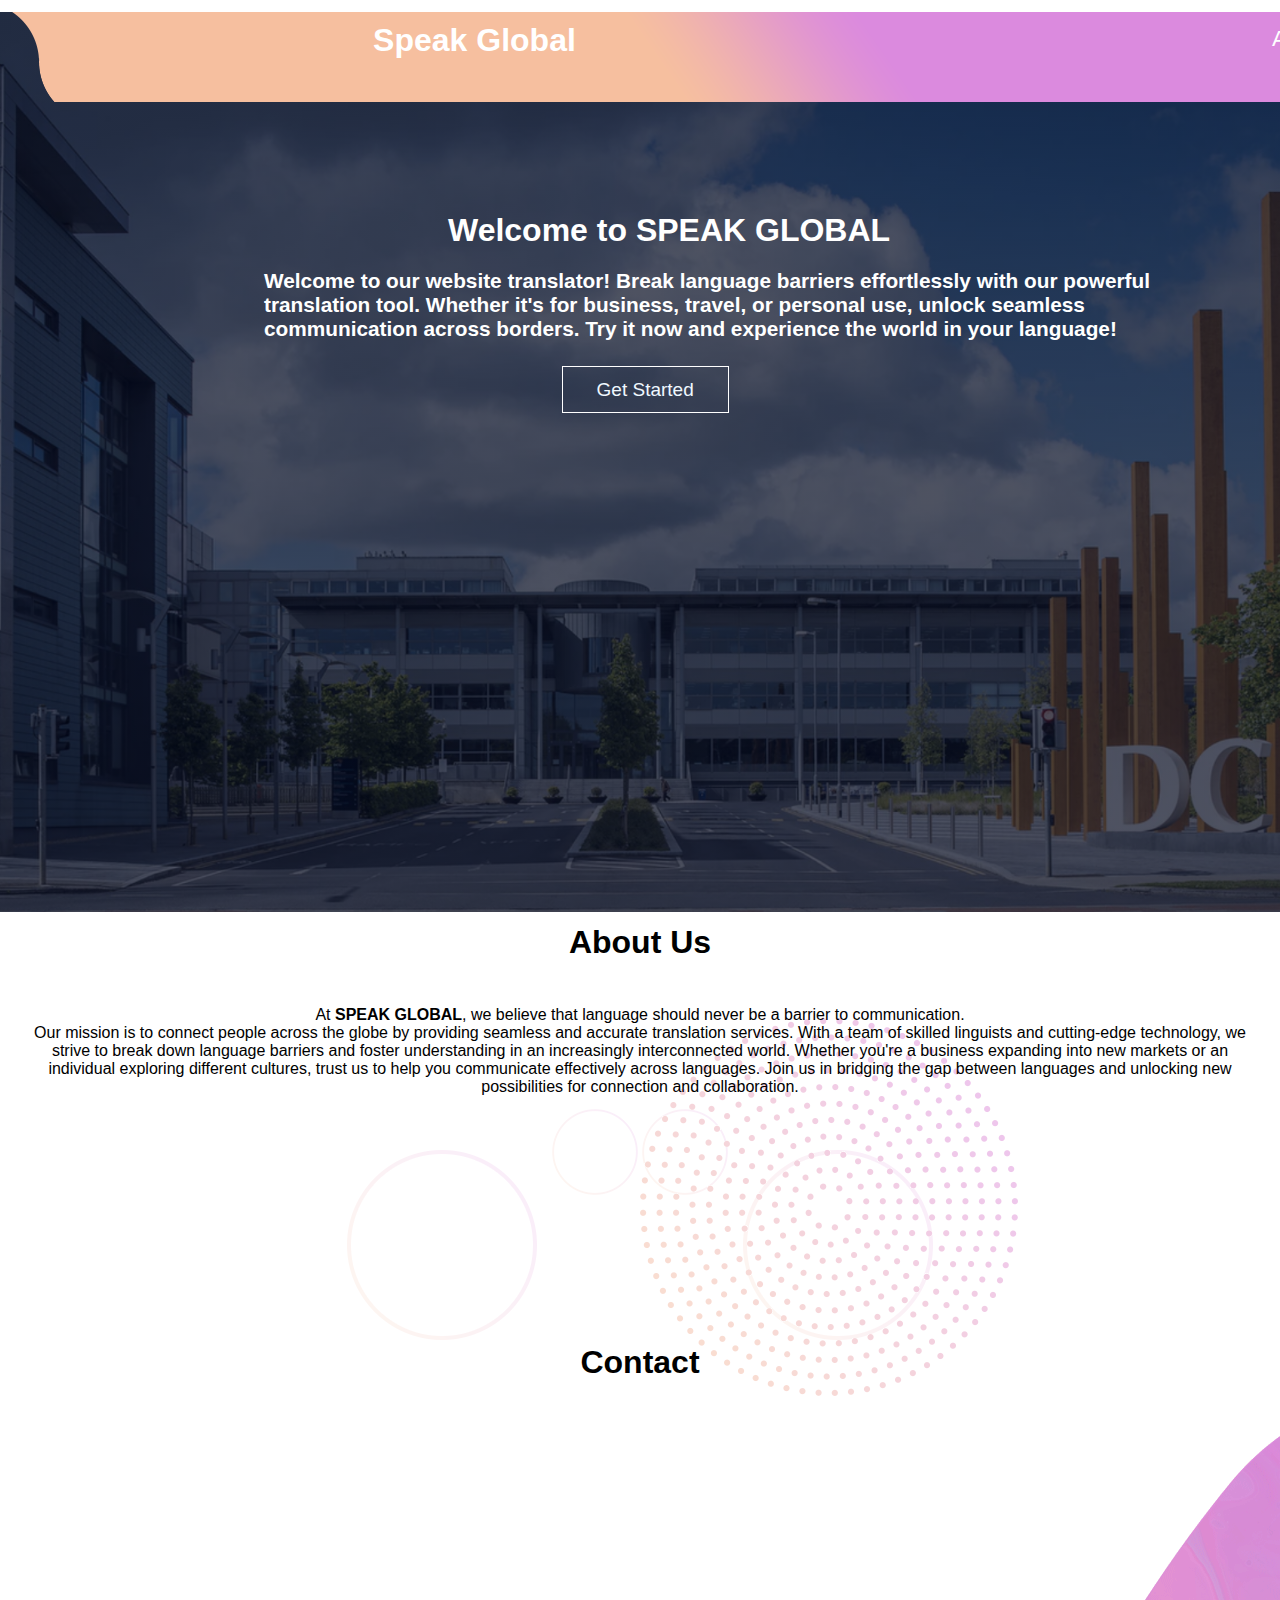
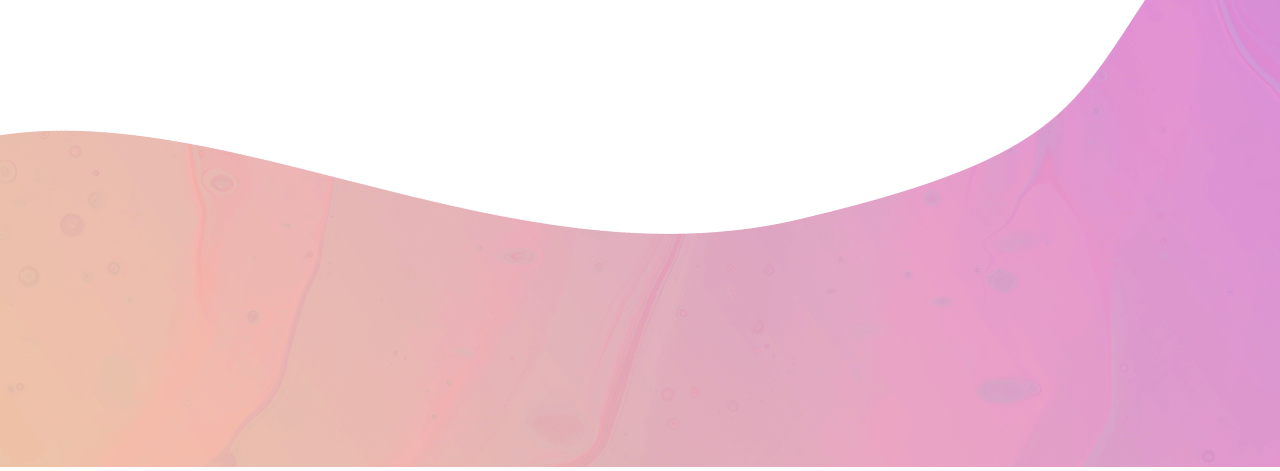
==== index.html @ aa90ec05 "new changes" ====
<!DOCTYPE html>
<html lang="en">
<head>
    <meta charset="UTF-8">
    <meta name="viewport" content="width=device-width, initial-scale=1.0">
    <title>Language Translor</title>
    <link rel="stylesheet" href="style.css">
</head>
<body>
    <!--Home page-->
    <div class="main">
        <nav class="main-header">
            <h1 class="logo">Speak <span>Global</span></h1>
            <ul>
                <li><a href="#about">About</a></li>
                <li><a href="#contact">Contact</a></li>
            </ul>
        </nav>
        <div class="sub-header">
            <h1 class="welcome">Welcome to SPEAK GLOBAL</h1>
            <h2 class="intro-text">Welcome to our website translator! Break language barriers
                effortlessly with our powerful<br> translation tool. Whether it's for business, travel, or 
                personal use, unlock seamless <br>communication across borders. Try it now and experience the
                world in your language!</h2>             
                <p class="start"><a href="/translate.html">Get Started</a></p>     
            </div>
    </div>
            <!--The About Section-->
     <div id="about">
         <h1>About Us</h1>
         <img src="/Asset/banner-right-dec.png" alt="pic" class="dots">
         <p class="abouts">At <b>SPEAK GLOBAL</b>, we believe that language 
            should never be a barrier to communication. <br>Our mission 
            is to connect people across the globe by providing 
            seamless and accurate translation services. With a 
            team of skilled linguists and cutting-edge technology,
             we strive to break down language barriers and foster 
             understanding in an increasingly interconnected world.
              Whether you're a business expanding into new markets 
              or an individual exploring different cultures, trust 
              us to help you communicate effectively across languages. Join us in bridging 
            the gap between languages and unlocking new possibilities for connection and collaboration.
        </p>
        <img src="/Asset/our-courses-left-dec.png" alt="pic">
        <img src="/Asset/our-courses-right-dec.png" alt="pic">
  
    </div>
    <!--Contact section-->
     <div id="contact">
        <h1>Contact</h1>
        <img src="/Asset/footer-bg.png" alt="pic">
     </div>   
     
</body>
</html>
---- style.css ----
*{
    border: 0;
    margin: 0;
    font-family: 'Gill Sans', 'Gill Sans MT', Calibri, 'Trebuchet MS', sans-serif;
}

.main{
    min-height: 100vh;
    width: 100%;
    background-image: linear-gradient(rgba(4,9,30,0.7),rgba(4,9,30,0.7)), url(Asset/banner.png);
    background-position: center;
    background-size: cover;
    position: relative;
}
.main-header{
    margin-top: 12px;
    margin-left: 12px;
    background-image: url(/Asset/header-bg.png);
    width: 198vh;
    height: 10vh;
    display: flex;
    justify-content: space-around;
    position: sticky;
    z-index: 999;
    
}

.logo{
    font-size: 2rem;
    color: #ffff;
    position: relative;
    left: 22px;
    top:10px
}
span{
    font-family: Impact, Charcoal, sans-serif;
}
ul{
    display: flex;
    gap: 2.95rem;
    position: relative;
    top:14px;
    font-size: 1.4rem;
    list-style: none;
}
ul a{
    text-decoration: none;
    color: #ffff;
}
ul a:hover{
    text-decoration: underline;
    text-underline-offset: 0.5em;
}

.sub-header{
    margin-top: 12px;
    position: relative;
    left: 35%;
    top:54px
}
.welcome{
    font-size: 2rem;
    color: #ffff;
    position: relative;
    top:44px
}
.intro-text{
    font-size: 1.3rem;
    position: relative;
    top:64px;
    right: 184px;
    font-family: "Comic Sans MS", cursive, sans-serif;
    color: #ffff;
}
.start{
    font-size: 1.7em;
    position: relative;
    top:94px;
    left: 12%;
}


p a{
    color: #ffff;
    text-decoration: none;
    text-decoration: none;
    color: aliceblue;
    border: 1px solid #fff;
    padding: 12px 34px;
    font-size: 19px;
    background: transparent;
    position: relative;
    cursor: pointer;
    width: 150px;
    position: relative;
    right: 40px;
}
p a:hover{
    border: solid #f44336;
    background: #f44336;
    transition: 1s;
}
#about{
    position: relative;
    text-align: center;
    margin-top: 12px;
   
}
.abouts{
    font-family: "Arial Black", Gadget, sans-serif;
    padding: 29px; 
    position: relative; 
    top:16px;
    
}

#contact{
text-align: center;
}

.dots{
    position: absolute;
    top:94px
}
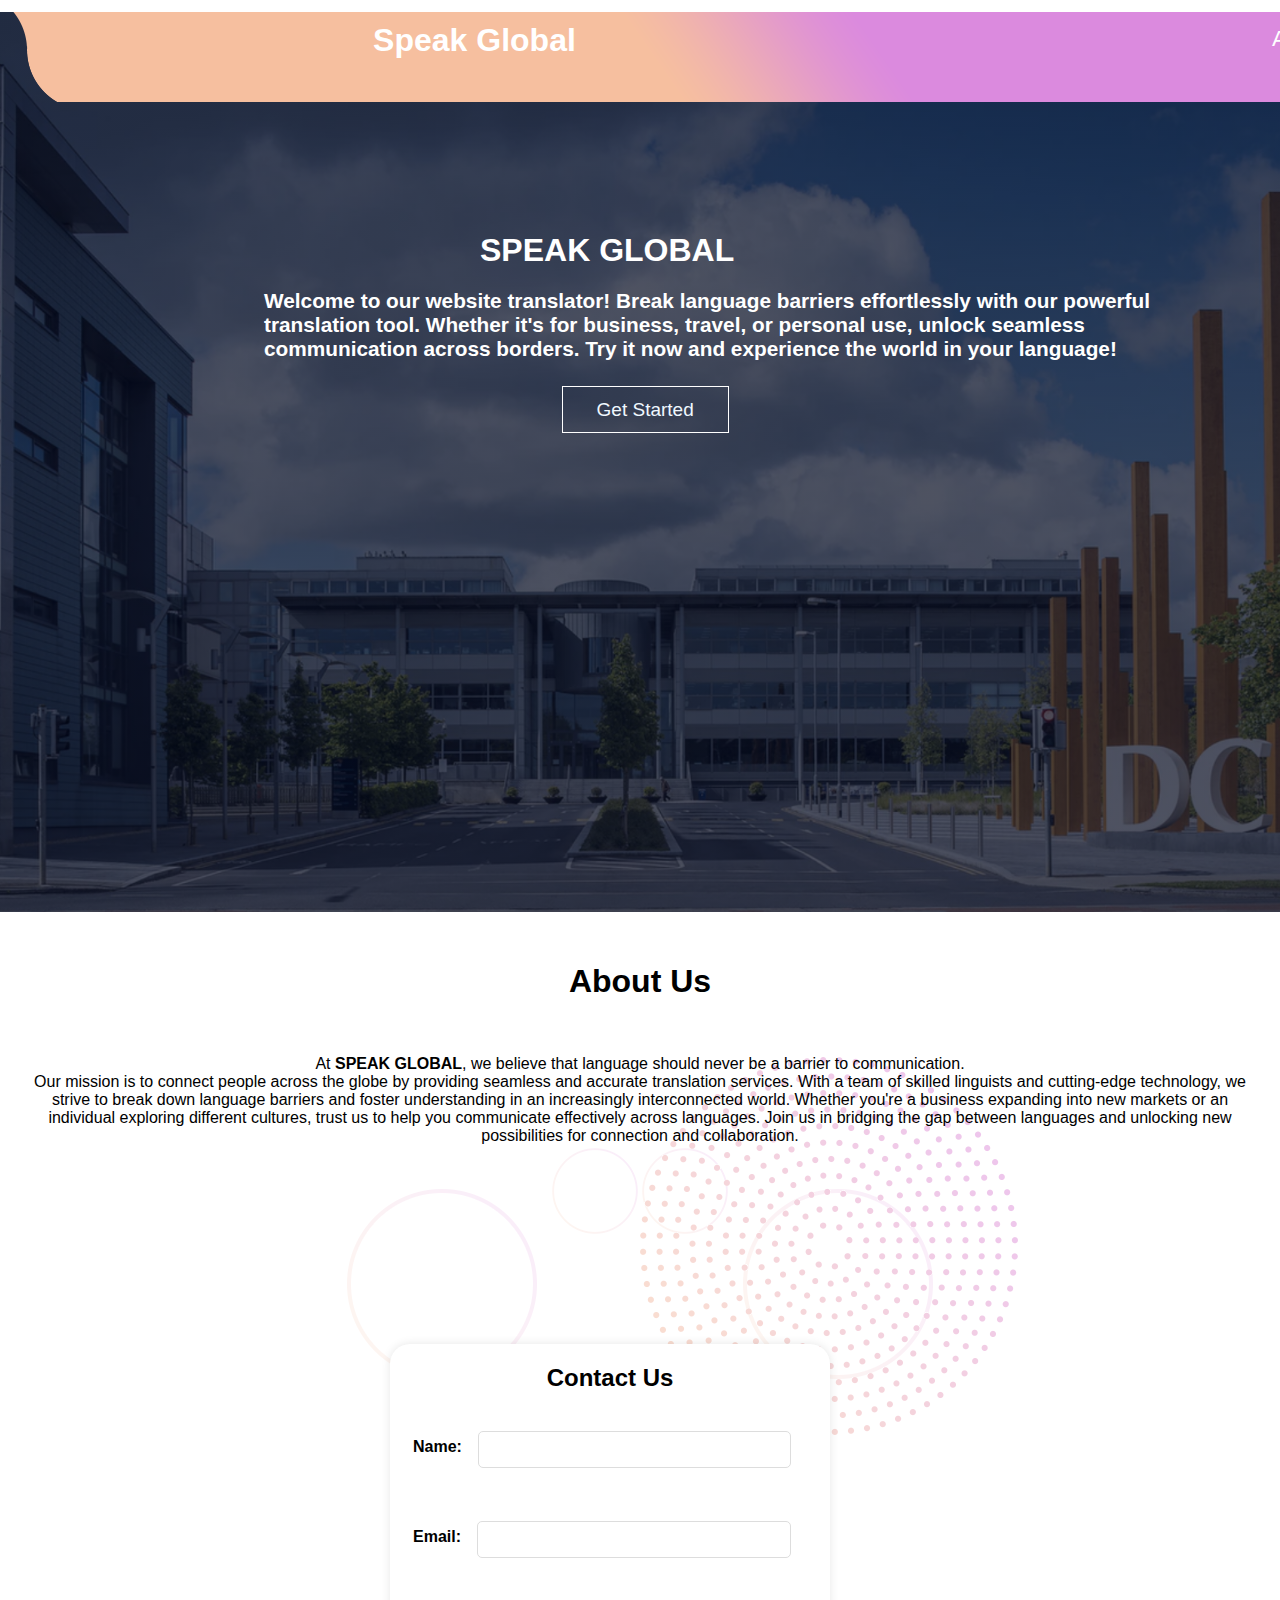
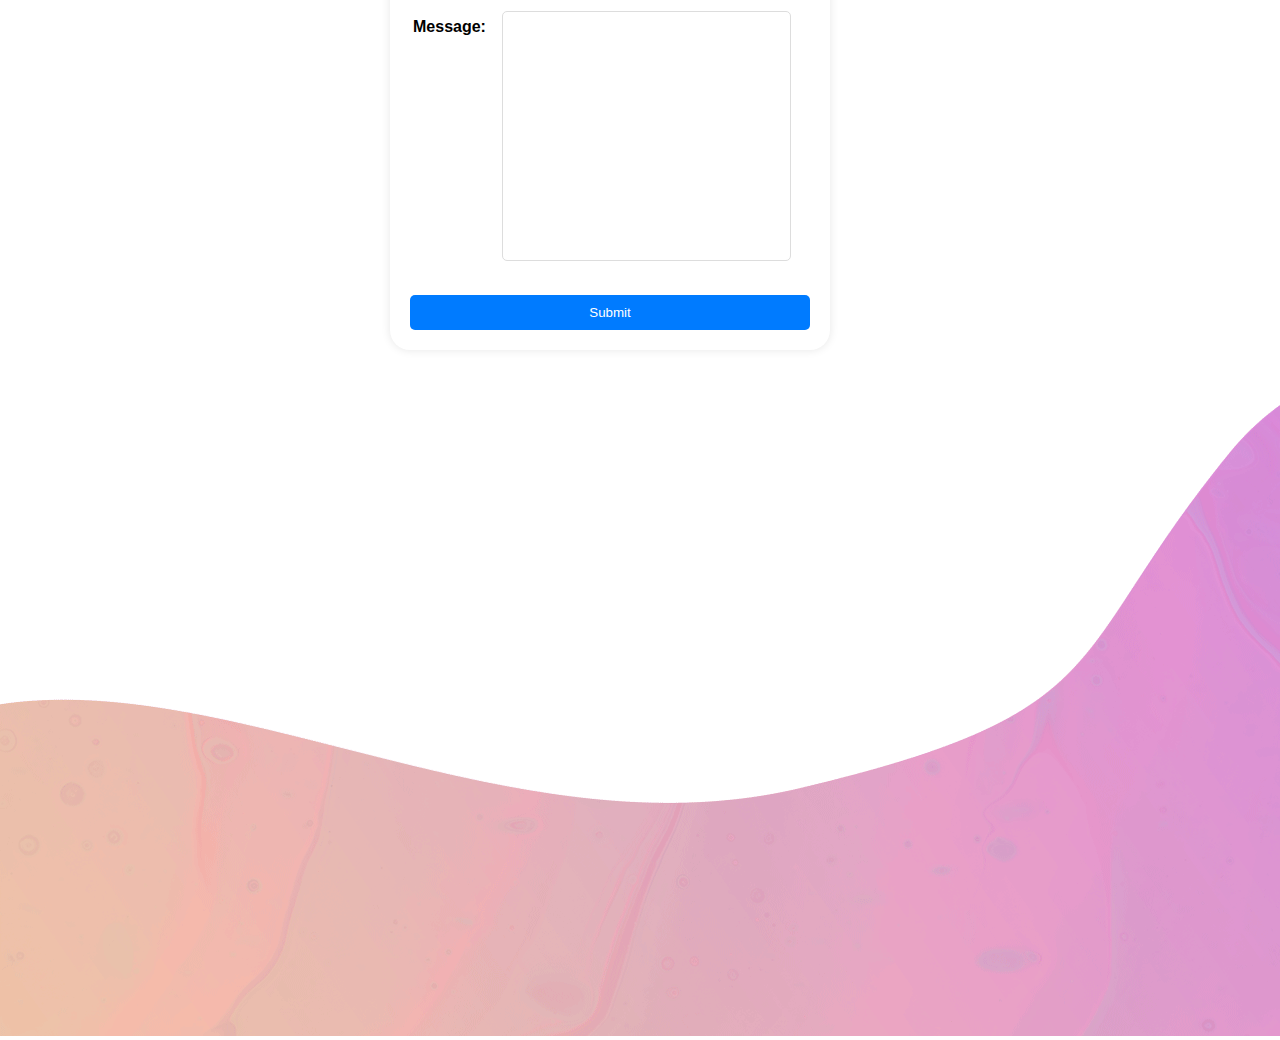
==== commit 7d726ea1: "new changes made" ====
--- a/index.html
+++ b/index.html
@@ -9,7 +9,7 @@
 <body>
     <!--Home page-->
     <div class="main">
-        <nav class="main-header">
+        <nav class="main-header" id="header">
             <h1 class="logo">Speak <span>Global</span></h1>
             <ul>
                 <li><a href="#about">About</a></li>
@@ -17,12 +17,12 @@
             </ul>
         </nav>
         <div class="sub-header">
-            <h1 class="welcome">Welcome to SPEAK GLOBAL</h1>
+            <h1 class="welcome">SPEAK GLOBAL</h1>
             <h2 class="intro-text">Welcome to our website translator! Break language barriers
                 effortlessly with our powerful<br> translation tool. Whether it's for business, travel, or 
                 personal use, unlock seamless <br>communication across borders. Try it now and experience the
                 world in your language!</h2>             
-                <p class="start"><a href="/translate.html">Get Started</a></p>     
+                <p class="start"><a href="/templates/translate.html">Get Started</a></p>     
             </div>
     </div>
             <!--The About Section-->
@@ -47,9 +47,28 @@
     </div>
     <!--Contact section-->
      <div id="contact">
-        <h1>Contact</h1>
+        <div class="contact-form-container">
+            <h2>Contact Us</h2>
+            <form id="contact-form" action="contact.php" method="post">
+                <div class="form-group">
+                    <label for="name">Name:</label>
+                    <input type="text" id="name" name="name" required>
+                </div>
+                <div class="form-group">
+                    <label for="email">Email:</label>
+                    <input type="email" id="email" name="email" required>
+                </div>
+                <div class="form-group">
+                    <label for="message">Message:</label>
+                    <textarea id="message" name="message" rows="10" cols="50" required></textarea>
+                </div>
+                <button type="submit">Submit</button>
+            </form>
+        </div>
         <img src="/Asset/footer-bg.png" alt="pic">
+     
+        
      </div>   
-     
+     <script src="contact info/contact.js"></script>
 </body>
 </html>--- a/style.css
+++ b/style.css
@@ -20,9 +20,12 @@
     height: 10vh;
     display: flex;
     justify-content: space-around;
-    position: sticky;
-    z-index: 999;
-    
+    background-attachment: fixed;
+}
+header{
+    position: static;
+    background-color: #fff;
+    border-radius: 34px;
 }
 
 .logo{
@@ -56,13 +59,14 @@
     margin-top: 12px;
     position: relative;
     left: 35%;
-    top:54px
+    top:74px
 }
 .welcome{
     font-size: 2rem;
     color: #ffff;
     position: relative;
-    top:44px
+    top:44px;
+    left: 32px;
 }
 .intro-text{
     font-size: 1.3rem;
@@ -104,13 +108,14 @@
     position: relative;
     text-align: center;
     margin-top: 12px;
+    top:39px;
    
 }
 .abouts{
     font-family: "Arial Black", Gadget, sans-serif;
     padding: 29px; 
     position: relative; 
-    top:16px;
+    top:26px;
     
 }
 
@@ -121,4 +126,68 @@
 .dots{
     position: absolute;
     top:94px
-}+}
+.contact-form-container {
+    background: white;
+    padding: 20px;
+    border-radius: 20px;
+    box-shadow: 0 0 10px rgba(0, 0, 0, 0.1);
+    max-width: 400px;
+    width: 100%;
+    position: relative;
+    left: 390px;
+}
+
+.contact-form-container h2 {
+    margin-bottom: 20px;
+    text-align: center;
+}
+
+.form-group {
+    margin-bottom: 15px;
+    display: flex;
+    padding: 19px;
+}
+
+.form-group label {
+    display: block;
+    margin-bottom: 5px;
+    font-weight: bold;
+    position: relative;
+    right: 16px;
+    top:7px;
+}
+
+.form-group input,
+.form-group textarea {
+    width: 100%;
+    padding: 10px;
+    border: 1px solid #ddd;
+    border-radius: 5px;
+    box-sizing: border-box;
+}
+
+button {
+    width: 100%;
+    padding: 10px;
+    background: #007bff;
+    border: none;
+    color: white;
+    border-radius: 5px;
+    cursor: pointer;
+}
+
+button:hover {
+    background: #0056b3;
+}
+
+#message{
+    height: 250px;
+    width: 100%;
+    outline: none;
+    resize: none;
+    background: none;
+    font-size: 18px;
+    padding: 10px 15px;
+    border-radius: 5px;
+}
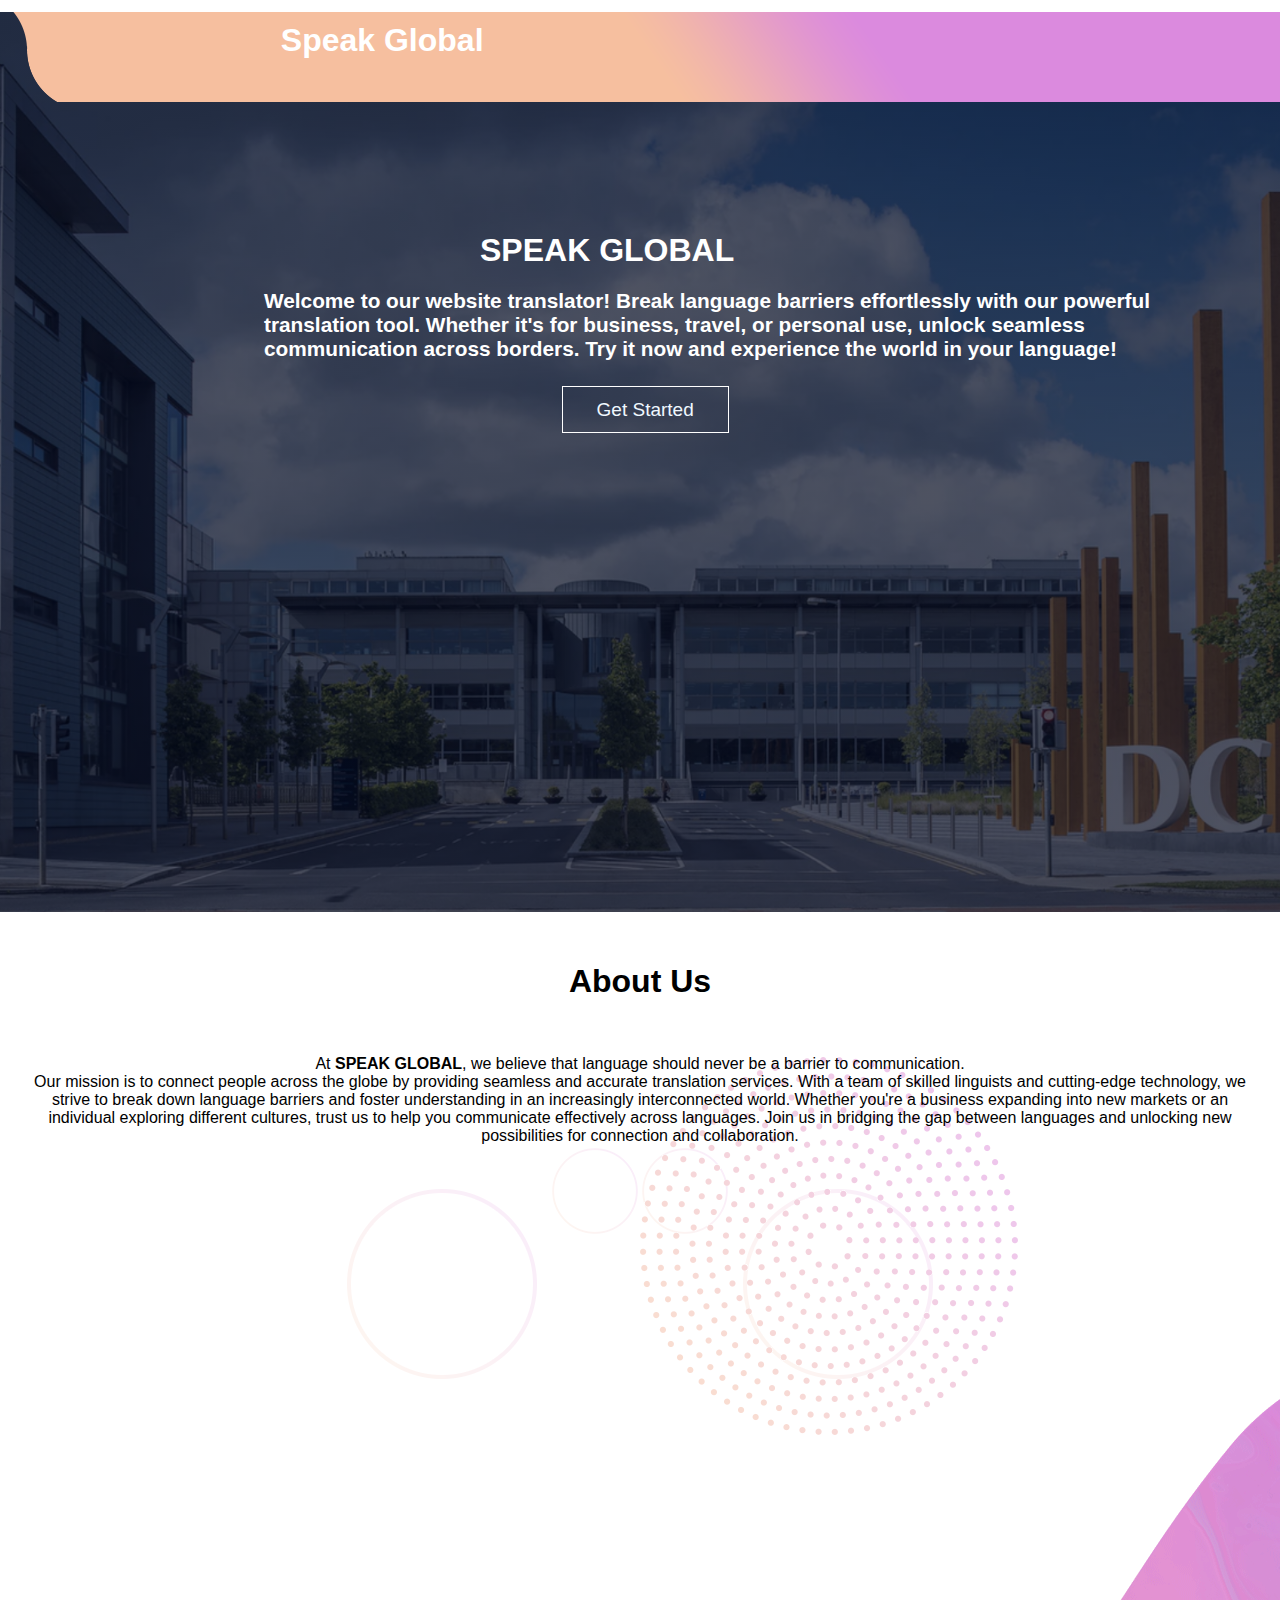
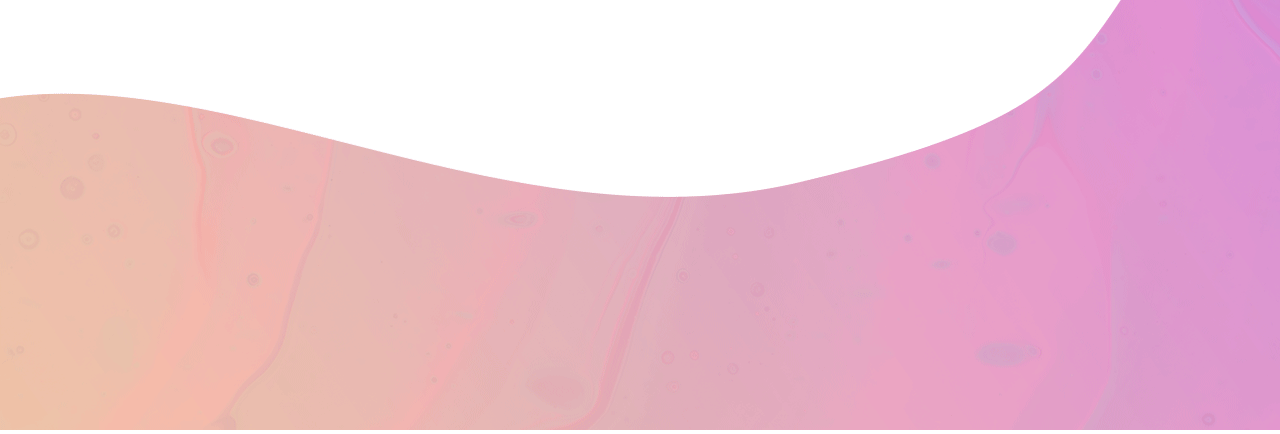
==== commit 9c64a98e: "Made New Changes" ====
--- a/index.html
+++ b/index.html
@@ -11,9 +11,13 @@
     <div class="main">
         <nav class="main-header" id="header">
             <h1 class="logo">Speak <span>Global</span></h1>
-            <ul>
+            <div class="navbar__toggle" id="mobile-menu">
+                <span class="bar"></span> <span class="bar"></span>
+                <span class="bar"></span>
+              </div>
+            <ul class="navbar__menu">
                 <li><a href="#about">About</a></li>
-                <li><a href="#contact">Contact</a></li>
+                
             </ul>
         </nav>
         <div class="sub-header">
@@ -45,30 +49,12 @@
         <img src="/Asset/our-courses-right-dec.png" alt="pic">
   
     </div>
-    <!--Contact section-->
-     <div id="contact">
-        <div class="contact-form-container">
-            <h2>Contact Us</h2>
-            <form id="contact-form" action="contact.php" method="post">
-                <div class="form-group">
-                    <label for="name">Name:</label>
-                    <input type="text" id="name" name="name" required>
-                </div>
-                <div class="form-group">
-                    <label for="email">Email:</label>
-                    <input type="email" id="email" name="email" required>
-                </div>
-                <div class="form-group">
-                    <label for="message">Message:</label>
-                    <textarea id="message" name="message" rows="10" cols="50" required></textarea>
-                </div>
-                <button type="submit">Submit</button>
-            </form>
-        </div>
+
+    
         <img src="/Asset/footer-bg.png" alt="pic">
      
         
      </div>   
-     <script src="contact info/contact.js"></script>
+    <script src="script.js"></script>
 </body>
 </html>--- a/style.css
+++ b/style.css
@@ -191,3 +191,78 @@
     padding: 10px 15px;
     border-radius: 5px;
 }
+
+
+
+@media screen and (max-width: 960px) {
+    .main-header {
+      display: flex;
+      justify-content: space-between;
+      height: 80px;
+      z-index: 1;
+      width: 100%;
+      max-width: 1300px;
+      padding: 0;
+    }
+  
+    .navbar__menu {
+      display: grid;
+      grid-template-columns: auto;
+      margin: 0;
+      width: 100%;
+      position: absolute;
+      top: -1000px;
+      opacity: 1;
+      transition: all 0.5s ease;
+      z-index: -1;
+    }
+  
+    .navbar__menu.active {
+      background: #ece9e9;
+      top: 100%;
+      opacity: 1;
+      transition: all 0.5s ease;
+      z-index: 99;
+      height: 60vh;
+      font-size: 1.6rem;
+    }
+  
+    #navbar__logo {
+      padding-left: 25px;
+    }
+  
+    .navbar__toggle .bar {
+      width: 25px;
+      height: 3px;
+      margin: 5px auto;
+      transition: all 0.3s ease-in-out;
+      background: #fff;
+      position: relative;
+      bottom: 98px;
+    }
+    
+  
+    #mobile-menu {
+      position: absolute;
+      top: 20%;
+      right: 5%;
+      transform: translate(5%, 20%);
+    }
+  
+    .navbar__toggle .bar {
+      display: block;
+      cursor: pointer;
+    }
+  
+    #mobile-menu.is-active .bar:nth-child(2) {
+      opacity: 0;
+    }
+  
+    #mobile-menu.is-active .bar:nth-child(1) {
+      transform: translateY(8px) rotate(45deg);
+    }
+  
+    #mobile-menu.is-active .bar:nth-child(3) {
+      transform: translateY(-8px) rotate(-45deg);
+    }
+  }
